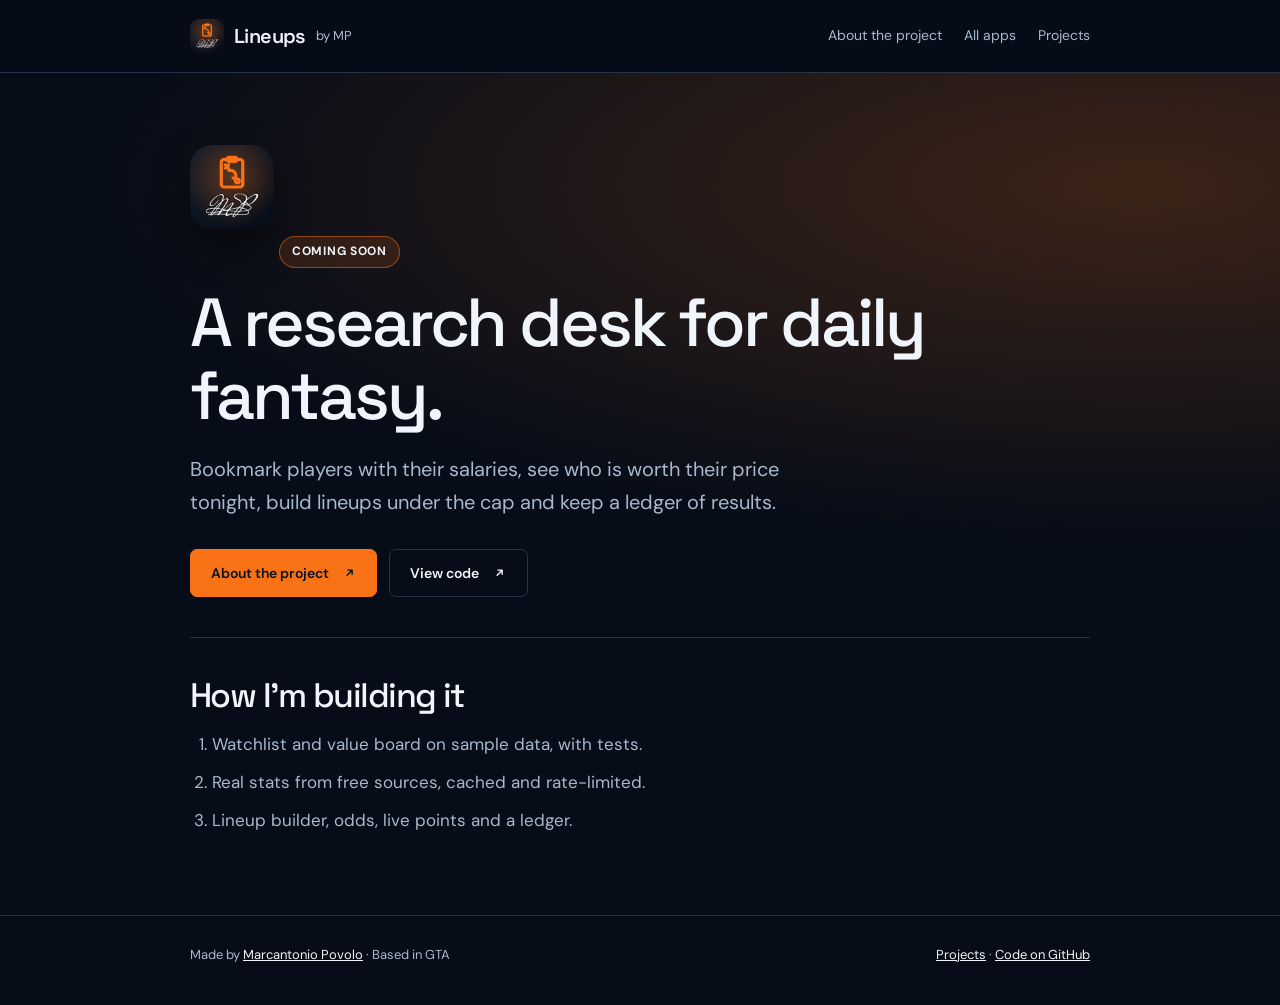
==== site/index.html @ 5bb2be05 "Move hosting to Cloudflare at its own subdomain; themed MP icons site/ is now served by a Cloudflare" ====
<!doctype html>
<html lang="en" style="--accent:#f97316">
<head>
<meta charset="utf-8">
<meta name="viewport" content="width=device-width,initial-scale=1">
<title>Lineups by MP</title>
<meta name="description" content="Lineups by MP, coming soon: a research desk for daily fantasy.">
<meta name="theme-color" content="#070d18">
<link rel="icon" href="favicon.ico" sizes="16x16 32x32 48x48">
<link rel="icon" type="image/png" sizes="192x192" href="icons/icon-192.png">
<link rel="apple-touch-icon" href="icons/apple-touch-icon.png">
<link rel="preconnect" href="https://fonts.googleapis.com">
<link rel="stylesheet" href="https://fonts.googleapis.com/css2?family=DM+Sans:opsz,wght@9..40,400;9..40,600;9..40,700&family=Space+Grotesk:wght@500;600&display=swap">
<link rel="stylesheet" href="page.css">
</head>
<body>
<a class="skip" href="#main">Skip to content</a>
<header class="top"><div class="wrap row">
  <a class="brand" href="./"><img src="icons/icon-192.png" alt="" width="34" height="34"><b>Lineups</b><span>by MP</span></a>
  <nav class="links" aria-label="Pages"><a href="about/">About<span class="hide-sm">&nbsp;the project</span></a><a href="https://marcantoniopovolo.com/apps.html">All apps</a><a class="hide-sm" href="https://marcantoniopovolo.com/projects.html">Projects</a></nav>
</div></header>
<main id="main" class="wrap">
  <section class="hero">
    <img class="hero-icon" src="icons/icon-512.png" alt="" width="84" height="84">
    <p class="badge">Coming soon</p>
    <h1>A research desk for daily fantasy.</h1>
    <p class="intro">Bookmark players with their salaries, see who is worth their price tonight, build lineups under the cap and keep a ledger of results.</p>
    <div class="actions"><a class="button primary" href="about/">About the project <svg class="arrow" viewBox="0 0 16 16" aria-hidden="true" focusable="false"><path d="M5 11 11 5M6 5h5v5" fill="none" stroke="currentColor" stroke-width="1.7" stroke-linecap="round" stroke-linejoin="round"/></svg></a><a class="button" href="https://github.com/povolom/Lineups-by-MP">View code <svg class="arrow" viewBox="0 0 16 16" aria-hidden="true" focusable="false"><path d="M5 11 11 5M6 5h5v5" fill="none" stroke="currentColor" stroke-width="1.7" stroke-linecap="round" stroke-linejoin="round"/></svg></a></div>
  </section>
  <section class="block"><h2>How I’m building it</h2><ol class="points"><li>Watchlist and value board on sample data, with tests.</li><li>Real stats from free sources, cached and rate-limited.</li><li>Lineup builder, odds, live points and a ledger.</li></ol></section>
</main>
<footer class="foot"><div class="wrap"><span>Made by <a href="https://marcantoniopovolo.com">Marcantonio Povolo</a> · Based in GTA</span><span><a href="https://marcantoniopovolo.com/projects.html">Projects</a> · <a href="https://github.com/povolom/Lineups-by-MP">Code on GitHub</a></span></div></footer>
</body>
</html>
---- site/page.css ----
/* Shared styles for the "by MP" project pages, matching marcantoniopovolo.com. Built by build_app_pages.py. */
:root{color-scheme:dark;--bg:#070d18;--panel:#101b2b;--text:#f0f5fb;--muted:#a8b8cc;--line:#263347;--display:'Space Grotesk',ui-sans-serif,system-ui,sans-serif;--body:'DM Sans',ui-sans-serif,system-ui,sans-serif}
*{box-sizing:border-box}
html{-webkit-text-size-adjust:100%}
body{margin:0;background:var(--bg);color:var(--text);font:17px/1.65 var(--body)}
a{color:inherit}
:focus-visible{outline:3px solid var(--accent);outline-offset:4px}
.wrap{width:min(900px,calc(100% - 40px));margin:0 auto}
.skip{position:absolute;left:16px;top:-80px;background:var(--text);color:var(--bg);padding:10px 14px;z-index:5}.skip:focus{top:10px}
.arrow{width:.95em;height:.95em;flex:none}
.top{border-bottom:1px solid var(--line);background:#070d18f0;position:sticky;top:0;z-index:4;backdrop-filter:blur(16px)}
.row{display:flex;align-items:center;justify-content:space-between;gap:16px;min-height:72px}
.brand{display:flex;align-items:center;gap:10px;text-decoration:none}
.brand img{width:34px;height:34px;border-radius:9px}
.brand b{font:600 20px var(--display);letter-spacing:-.03em}
.brand span{font-size:13px;color:var(--muted)}
.links{display:flex;gap:22px;font-size:14px}
.links a{color:var(--muted);text-decoration:none;display:inline-block;padding:8px 0}
.links a:hover,.links a[aria-current]{color:var(--text)}
.hero{position:relative;padding:72px 0 40px}
.hero:before{content:'';position:absolute;inset:0 -30vw;z-index:-1;background:radial-gradient(ellipse at 80% 20%,color-mix(in srgb,var(--accent) 22%,transparent),transparent 55%)}
.hero-icon{width:84px;height:84px;border-radius:22px;margin-bottom:26px;box-shadow:0 18px 40px #0007}
.eyebrow{font:500 12px/1.5 var(--display);letter-spacing:.17em;text-transform:uppercase;color:var(--accent);margin:0 0 16px}
h1,h2,h3{font-family:var(--display);font-weight:500;letter-spacing:-.045em;line-height:1.08;margin:0}
h1{font-size:clamp(38px,6.5vw,68px)}
h2{font-size:clamp(26px,3.4vw,34px);margin-bottom:16px}
p{margin:0 0 16px;color:var(--muted)}
.intro{font-size:20px;max-width:640px;margin-top:20px}
.badge{display:inline-block;margin:0 0 18px;padding:5px 12px;border-radius:999px;border:1px solid color-mix(in srgb,var(--accent) 50%,transparent);background:color-mix(in srgb,var(--accent) 14%,transparent);color:var(--text);font-size:12px;font-weight:700;letter-spacing:.06em;text-transform:uppercase}
.actions{display:flex;flex-wrap:wrap;gap:12px;margin:30px 0 0}
.button{display:inline-flex;align-items:center;justify-content:center;gap:14px;min-height:48px;padding:12px 20px;border:1px solid var(--line);border-radius:7px;background:transparent;color:var(--text);font:600 14px var(--body);text-decoration:none}
.button:hover{border-color:var(--accent)}
.button.primary{background:var(--accent);border-color:var(--accent);color:#061320}
.button[disabled]{opacity:.55;cursor:not-allowed}
section.block{padding:40px 0;border-top:1px solid var(--line)}
ul.points,ol.points{margin:0;padding-left:22px;color:var(--muted)}
.points li+li{margin-top:10px}
.points strong{color:var(--text);font-weight:600}
.pills{display:flex;flex-wrap:wrap;gap:8px;margin-top:22px}
.pills span{padding:5px 10px;border:1px solid var(--line);border-radius:6px;font-size:12px;color:var(--muted)}
.learned{padding:26px 28px;border:1px solid var(--line);border-left:3px solid var(--accent);border-radius:12px;background:var(--panel)}
.learned h2{font-size:15px;letter-spacing:.06em;text-transform:uppercase;color:var(--accent);margin-bottom:8px}
.learned p{margin:0}
.foot{border-top:1px solid var(--line);margin-top:40px;padding:28px 0 40px;font-size:13px;color:var(--muted)}
.foot .wrap{display:flex;flex-wrap:wrap;justify-content:space-between;gap:12px}
.foot a{color:var(--text)}
@media(max-width:600px){.wrap{width:calc(100% - 32px)}.links{gap:14px}.links .hide-sm{display:none}.hero{padding:48px 0 28px}.intro{font-size:18px}}
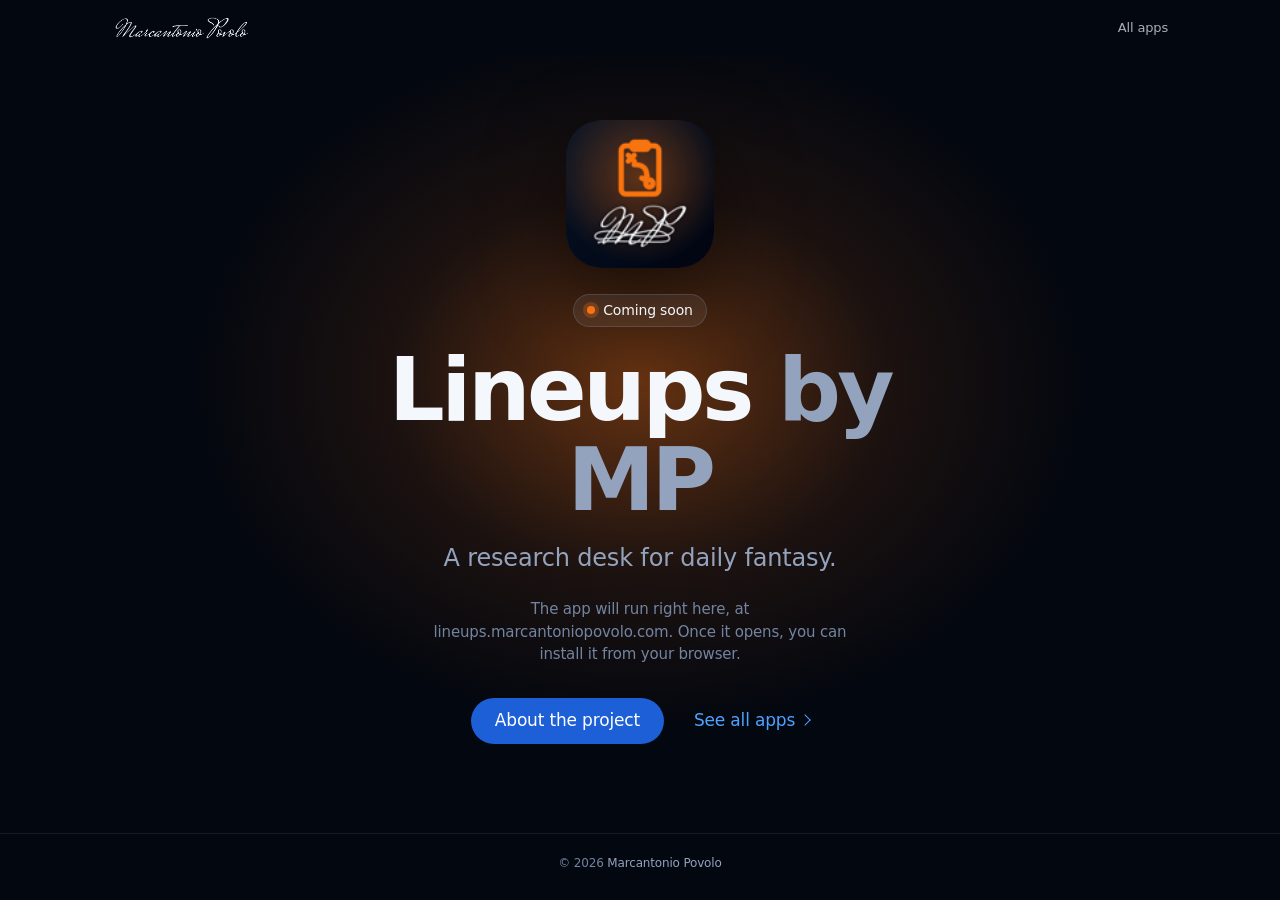
==== commit 6d55ff06: "Open source under MIT; new coming-soon site and an API at /api/ on this app's own address The websit" ====
--- a/site/index.html
+++ b/site/index.html
@@ -1,34 +1,11 @@
-<!doctype html>
-<html lang="en" style="--accent:#f97316">
-<head>
-<meta charset="utf-8">
-<meta name="viewport" content="width=device-width,initial-scale=1">
-<title>Lineups by MP</title>
-<meta name="description" content="Lineups by MP, coming soon: a research desk for daily fantasy.">
-<meta name="theme-color" content="#070d18">
-<link rel="icon" href="favicon.ico" sizes="16x16 32x32 48x48">
-<link rel="icon" type="image/png" sizes="192x192" href="icons/icon-192.png">
-<link rel="apple-touch-icon" href="icons/apple-touch-icon.png">
-<link rel="preconnect" href="https://fonts.googleapis.com">
-<link rel="stylesheet" href="https://fonts.googleapis.com/css2?family=DM+Sans:opsz,wght@9..40,400;9..40,600;9..40,700&family=Space+Grotesk:wght@500;600&display=swap">
-<link rel="stylesheet" href="page.css">
-</head>
-<body>
-<a class="skip" href="#main">Skip to content</a>
-<header class="top"><div class="wrap row">
-  <a class="brand" href="./"><img src="icons/icon-192.png" alt="" width="34" height="34"><b>Lineups</b><span>by MP</span></a>
-  <nav class="links" aria-label="Pages"><a href="about/">About<span class="hide-sm">&nbsp;the project</span></a><a href="https://marcantoniopovolo.com/apps.html">All apps</a><a class="hide-sm" href="https://marcantoniopovolo.com/projects.html">Projects</a></nav>
-</div></header>
-<main id="main" class="wrap">
-  <section class="hero">
-    <img class="hero-icon" src="icons/icon-512.png" alt="" width="84" height="84">
-    <p class="badge">Coming soon</p>
-    <h1>A research desk for daily fantasy.</h1>
-    <p class="intro">Bookmark players with their salaries, see who is worth their price tonight, build lineups under the cap and keep a ledger of results.</p>
-    <div class="actions"><a class="button primary" href="about/">About the project <svg class="arrow" viewBox="0 0 16 16" aria-hidden="true" focusable="false"><path d="M5 11 11 5M6 5h5v5" fill="none" stroke="currentColor" stroke-width="1.7" stroke-linecap="round" stroke-linejoin="round"/></svg></a><a class="button" href="https://github.com/povolom/Lineups-by-MP">View code <svg class="arrow" viewBox="0 0 16 16" aria-hidden="true" focusable="false"><path d="M5 11 11 5M6 5h5v5" fill="none" stroke="currentColor" stroke-width="1.7" stroke-linecap="round" stroke-linejoin="round"/></svg></a></div>
-  </section>
-  <section class="block"><h2>How I’m building it</h2><ol class="points"><li>Watchlist and value board on sample data, with tests.</li><li>Real stats from free sources, cached and rate-limited.</li><li>Lineup builder, odds, live points and a ledger.</li></ol></section>
-</main>
-<footer class="foot"><div class="wrap"><span>Made by <a href="https://marcantoniopovolo.com">Marcantonio Povolo</a> · Based in GTA</span><span><a href="https://marcantoniopovolo.com/projects.html">Projects</a> · <a href="https://github.com/povolom/Lineups-by-MP">Code on GitHub</a></span></div></footer>
-</body>
-</html>
+<!doctype html><html lang="en"><head><meta charset="utf-8"><meta name="viewport" content="width=device-width,initial-scale=1,viewport-fit=cover"><meta name="theme-color" content="#03070f"><title>Lineups by MP | Coming soon</title><meta name="description" content="Lineups by MP: A research desk for daily fantasy. Coming soon."><meta property="og:title" content="Lineups by MP | Coming soon"><meta property="og:description" content="A research desk for daily fantasy."><meta property="og:image" content="https://lineups.marcantoniopovolo.com/icon.png"><link rel="icon" href="favicon.ico" sizes="16x16 32x32 48x48"><link rel="apple-touch-icon" href="apple-touch-icon.png"><link rel="stylesheet" href="style.css"></head>
+<body style="--c:#f97316"><header class="bar"><a class="sig" href="https://marcantoniopovolo.com/" aria-label="Marcantonio Povolo, home"></a><a class="top" href="https://marcantoniopovolo.com/apps.html">All apps</a></header>
+<main><div>
+<img class="icon rise" style="--i:0" src="icon.png" alt="Lineups by MP app icon" width="512" height="512">
+<span class="pill-s rise" style="--i:1">Coming soon</span>
+<h1 class="rise" style="--i:2">Lineups <span>by MP</span></h1>
+<p class="sub rise" style="--i:3">A research desk for daily fantasy.</p>
+<p class="note rise" style="--i:4">The app will run right here, at lineups.marcantoniopovolo.com. Once it opens, you can install it from your browser.</p>
+<div class="ctas rise" style="--i:5"><a class="btn" href="https://marcantoniopovolo.com/projects/lineups.html">About the project</a><a class="more" href="https://marcantoniopovolo.com/apps.html">See all apps</a></div>
+</div></main>
+<footer>© 2026 <a href="https://marcantoniopovolo.com/">Marcantonio Povolo</a></footer><script>document.addEventListener('pointerdown',e=>{const b=e.target.closest('.btn');if(!b||matchMedia('(prefers-reduced-motion: reduce)').matches)return;const r=b.getBoundingClientRect(),d=Math.max(r.width,r.height)*2.2,s=document.createElement('span');s.className='ripple';s.style.cssText=`width:${d}px;height:${d}px;left:${e.clientX-r.left-d/2}px;top:${e.clientY-r.top-d/2}px`;b.appendChild(s);s.addEventListener('animationend',()=>s.remove())});</script></body></html>
--- a/site/style.css
+++ b/site/style.css
@@ -0,0 +1,31 @@
+*{box-sizing:border-box}html{-webkit-text-size-adjust:100%}
+body{margin:0;min-height:100vh;min-height:100dvh;display:flex;flex-direction:column;background:#03070f;color:#f4f7fc;font:400 17px/1.5 -apple-system,BlinkMacSystemFont,"SF Pro Display","Inter",system-ui,sans-serif;-webkit-font-smoothing:antialiased;letter-spacing:-.01em}
+a{color:inherit}:focus-visible{outline:2px solid #4da3ff;outline-offset:3px;border-radius:6px}
+.bar{display:flex;align-items:center;justify-content:space-between;max-width:1120px;width:100%;margin:0 auto;padding:0 clamp(16px,4vw,32px);height:56px}
+.sig{display:block;width:140px;height:28px;background:#f4f7fc;-webkit-mask:url(signature.png) left center/contain no-repeat;mask:url(signature.png) left center/contain no-repeat}
+.bar a.top{font-size:13px;text-decoration:none;color:rgba(244,247,252,.7);padding:14px 0}
+main{flex:1;display:grid;place-items:center;text-align:center;padding:40px clamp(16px,4vw,32px) 64px;position:relative;overflow:hidden}
+main::before{content:"";position:absolute;left:50%;top:42%;width:min(900px,150vw);height:700px;transform:translate(-50%,-50%);background:radial-gradient(closest-side,color-mix(in srgb,var(--c) 40%,transparent),color-mix(in srgb,var(--c) 10%,transparent) 55%,transparent);pointer-events:none;animation:glow 2.4s cubic-bezier(.2,.7,.2,1) both}
+main > div{position:relative;max-width:640px}
+.icon{width:clamp(112px,26vw,148px);height:auto;border-radius:24%;margin:0 auto 26px;display:block;box-shadow:0 30px 80px rgba(0,0,0,.55)}
+.pill-s{display:inline-flex;align-items:center;gap:8px;font-size:14px;padding:6px 14px;border-radius:999px;background:rgba(255,255,255,.07);box-shadow:inset 0 0 0 1px rgba(140,170,220,.2)}
+.pill-s::before{content:"";width:8px;height:8px;border-radius:50%;background:var(--c);box-shadow:0 0 0 4px color-mix(in srgb,var(--c) 25%,transparent);animation:pulse 2s ease-in-out infinite}
+h1{font-size:clamp(46px,10vw,88px);font-weight:700;letter-spacing:-.04em;line-height:1.02;margin:18px 0 0}
+h1 span{color:#93a3bd;font-weight:600}
+.sub{font-size:clamp(19px,2.4vw,24px);color:#93a3bd;font-weight:500;margin:16px auto 0;max-width:28em}
+.note{color:#7384a0;font-size:15px;margin:22px auto 0;max-width:30em}
+.ctas{display:flex;justify-content:center;flex-wrap:wrap;gap:14px 30px;align-items:center;margin-top:30px}
+.btn{position:relative;overflow:hidden;isolation:isolate;display:inline-flex;align-items:center;min-height:46px;padding:0 24px;border-radius:999px;background:#1d5fd6;color:#fff;text-decoration:none;font-weight:500;transition:background-color .25s,transform .2s cubic-bezier(.2,.7,.2,1)}
+.btn:active{transform:scale(.97)}
+.more{color:#4da3ff;text-decoration:none;padding:12px 0}
+.more::after{content:"";display:inline-block;width:.42em;height:.42em;border:solid currentColor;border-width:1.6px 1.6px 0 0;transform:rotate(45deg);margin-left:.35em;vertical-align:.12em}
+.ripple{position:absolute;border-radius:50%;pointer-events:none;background:rgba(255,255,255,.35);transform:scale(0);animation:ripple .6s cubic-bezier(.2,.7,.2,1) forwards;z-index:-1}
+footer{text-align:center;color:#7384a0;font-size:12px;padding:20px 16px 28px;border-top:1px solid rgba(140,170,220,.12)}
+footer a{text-decoration:none;color:#93a3bd}
+@media (hover:hover) and (pointer:fine){.btn:hover{background:#2b6ff0}.more:hover,footer a:hover,.bar a.top:hover{text-decoration:underline;color:#f4f7fc}}
+.rise{animation:rise 1s cubic-bezier(.2,.7,.2,1) both;animation-delay:calc(var(--i,0) * 90ms + 60ms)}
+@keyframes rise{from{opacity:0;transform:translateY(20px)}to{opacity:1;transform:none}}
+@keyframes glow{from{opacity:0;transform:translate(-50%,-50%) scale(.8)}}
+@keyframes pulse{50%{box-shadow:0 0 0 7px color-mix(in srgb,var(--c) 0%,transparent)}}
+@keyframes ripple{to{transform:scale(1);opacity:0}}
+@media (prefers-reduced-motion:reduce){*,*::before{animation:none!important;transition:none!important}}
